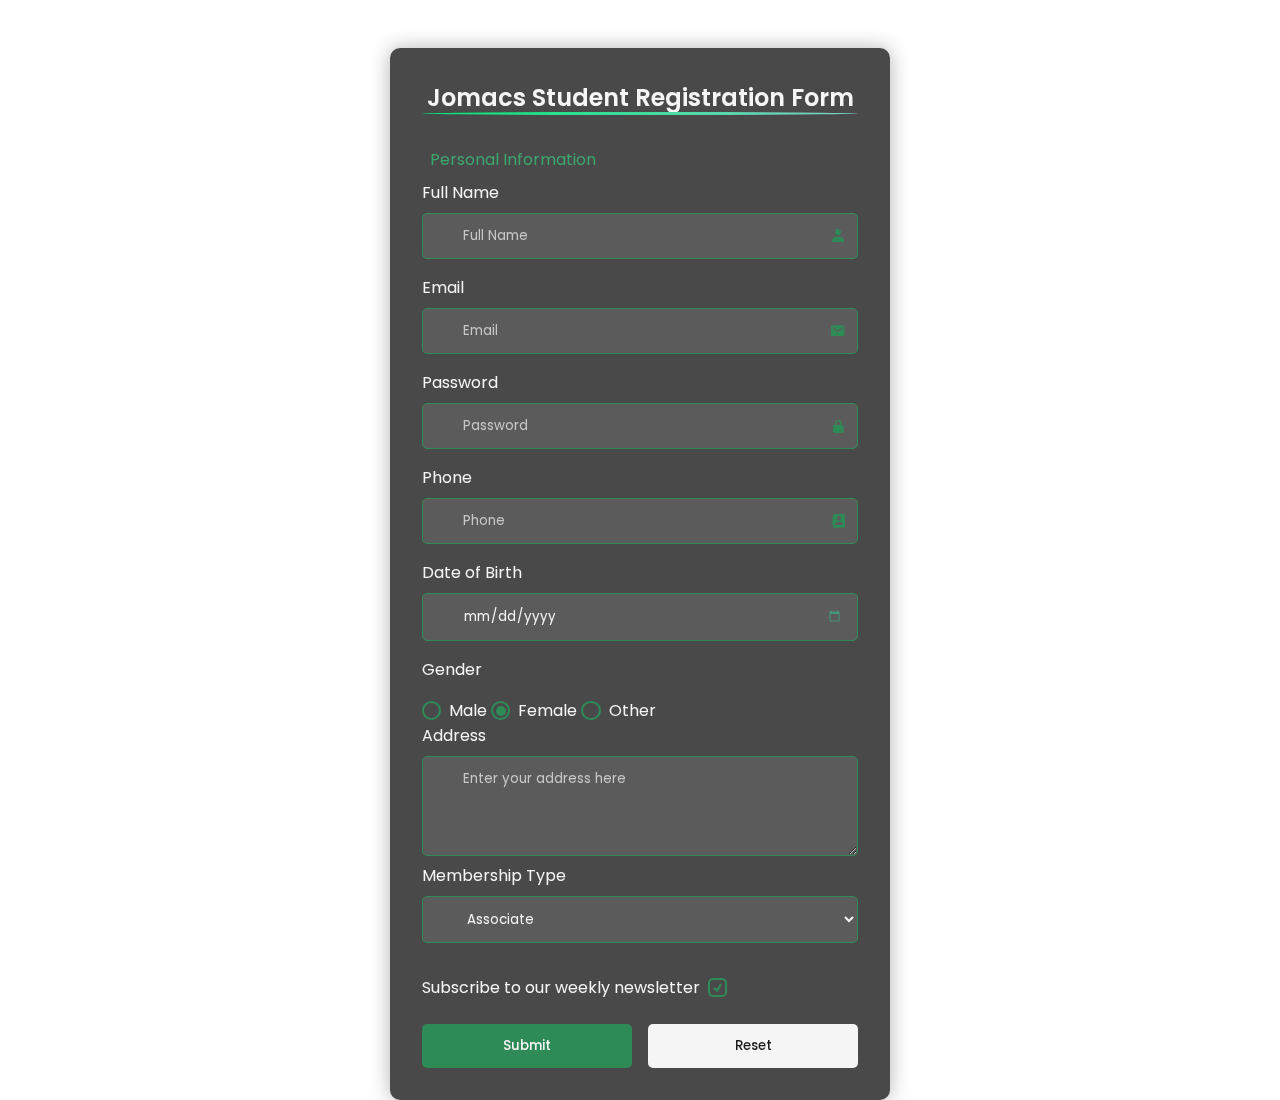
==== registration-form-validator/index.html @ 21a09400 "Merge branch 'main' of https://github.com/KayKloud24/KayKloud24.github.io" ====
<!DOCTYPE html>
<html lang="en">

<head>
  <meta charset="UTF-8">
  <meta name="viewport" content="width=device-width, initial-scale=1.0">
  <meta name="description"
    content="This is an HTML form for Jomacs IT and Solutions to handle member registration system.">
  <meta name="author" content="Jones Osei">
  <title>Jomacs Registration Form</title>
  <link rel="stylesheet" href="css/style.css">
  <link rel="apple-touch-icon" sizes="180x180" href="favicon_io/apple-touch-icon.png">
  <link rel="icon" type="image/png" sizes="32x32" href="favicon_io/favicon-32x32.png">
  <link rel="icon" type="image/png" sizes="16x16" href="favicon_io/favicon-16x16.png">
  <link rel="manifest" href="favicon_io/site.webmanifest">
  <link href="https://unpkg.com/boxicons@2.1.4/css/boxicons.min.css" rel="stylesheet">
</head>

<body>

  <!-- Navigation Bar -->
  <main class="container">
    <section class="formContent">
      <form class="form" action="https://httpbin.org/post" method="post">
        <h1 class="formTitle">Jomacs Student Registration Form</h1>
        
          <legend>Personal Information</legend>
          <p class="formField">
            <label for="fname">Full Name</label>
            <span class="inputWrapper">
              <input type="text" id="fname" name="fname" placeholder="Full Name" autocomplete="name" required>
              <i class="bx bxs-user"></i>
            </span>
          </p>
           
          <!--  Email  -->
          <p class="formField">
            <label for="email">Email</label>
            <span class="inputWrapper">
              <input type="email" id="email" name="email" placeholder="Email" autocomplete="email" required>
              <i class="bx bxs-envelope"></i>
            </span>
          </p>

          <!--  Password  -->
          <p class="formField">
            <label for="password">Password</label>
            <span class="inputWrapper">
              <input type="password" id="password" name="password" placeholder="Password" required>
              <i class="bx bxs-lock-alt"></i>
            </span>
          </p>
          
          <!-- Phone Number -->
          <p class="formField">
            <label for="phone">Phone</label>
            <span class="inputWrapper">
              <input type="tel" id="phone" name="phone" placeholder="Phone" autocomplete="tel" required>
              <i class="bx bxs-contact"></i>
            </span>
          </p>

          <!-- Date of Birth -->
          <p class="formField">
            <label for="DOB">Date of Birth</label>
            <span class="dateWrapper">
              <input type="date" id="DOB" name="DOB" required>
            </span>
          </p>

          <!-- For radio buttons -->
          <p class="formField">
            <label class="radioLabel">Gender</label>
          <div class="radioGroup">
            <label for="male">
              <input type="radio" id="male" name="gender" value="male">
              Male
            </label>
            <label for="female">
              <input checked type="radio" id="female" name="gender" value="female">
              Female
            </label>
            <label for="other">
              <input type="radio" id="other" name="gender" value="other">
              Other
            </label>
          </div>
          </p>
          <!-- for textarea -->
          <p class="textareaField">
            <label for="address">Address</label>
          <textarea id="address" name="address" placeholder="Enter your address here" required></textarea>
          </p>
        </fieldset>

        <!-- For dropdown -->
        <label class="dropdownLabel" for="membership">Membership Type</label>
        <select class="dropdown" id="membership" name="membership">
          <option class="membership" value="regular">Regular</option>
          <option class="membership" selected value="associate">Associate</option>
          <option class="membership" value="visitor">Visitor</option>
        </select>

        <!-- For checkbox -->
        <p class="checkboxField">
          <label for="newsletter">Subscribe to our weekly newsletter</label>
          <input checked type="checkbox" id="newsletter" name="newsletter">
        </p>

        <div class="buttonGroup">
          <input type="submit" value="Submit">
          <input type="reset" value="Reset">
        </div>
      </form>
    </section>
  </main>
  <script src="validation.js"></script>
</body>
</html>
---- registration-form-validator/css/style.css ----
/* Import Google Fonts */
@import url('https://fonts.googleapis.com/css2?family=Poppins:wght@300;400;500;600;700;800&display=swap');

/* Variables */
:root {
  --primary-bg-color: #2e8b57;
  --secondary-bg-color: #3aa76d;
  --primary-text-color: #f5f5f5;
  --padding: 2rem;
  --padding-mediaquery: 0.5rem;
  --shadow: 0 0 20px rgba(0, 0, 0, 0.3);
}

/* Reset CSS */
* {
  margin: 0;
  padding: 0;
  box-sizing: border-box;
  font-family: 'Poppins', sans-serif;
}


body {
  min-height: 100vh;
  background-image: url('../img/bg.jpg');
  background-repeat: no-repeat;
  background-size: cover;
  background-position: center;
  background-attachment: fixed;
  color: var(--primary-text-color);
}

main.container {
  display: flex;
  justify-content: center;
  align-items: center;
  min-height: 100vh;
  padding: var(--padding);
}

.formContent {
  width: 100%;
  max-width: 500px;
  margin: 1rem auto;
  height: auto;
  max-height: 100vh;
  /* overflow-y: auto; */
}

.form {
  background: rgba(29, 28, 28, 0.8);
  backdrop-filter: blur(10px);
  padding: var(--padding);
  border-radius: 10px;
  box-shadow: var(--shadow);
}

.formTitle {
  font-size: clamp(1.2rem, 4vw, 1.5rem);
  font-weight: 600;
  text-align: center;
  margin-bottom: 1.5rem;
  color: var(--primary-text-color);
  position: relative;
  width: 100%;
}


.formTitle::after {
  content: '';
  background: linear-gradient(160deg, #00e975 0%, #80D0C7 100%);
  height: 3px;
  width: 100%;
  border-radius: 100%;
  position: absolute;
  bottom: 0;
  left: 0;
  transition: 100ms ease-in-out;
}

.formTitle:hover::after {
  width: 0;
}

fieldset {
  border: 1px solid var(--primary-bg-color);
  border-radius: 5px;
  padding: 1rem;
  margin-bottom: 1.5rem;
}

legend {
  color: var(--secondary-bg-color);
  padding: var(--padding-mediaquery);
}

.formField {
  margin-bottom: 1rem;
}

.formField label {
  display: block;
  margin-bottom: .5rem;
  color: var(--primary-text-color);
}

.inputWrapper {
  position: relative;
  display: block;
}

.inputWrapper i {
  position: absolute;
  right: .75rem;
  top: 50%;
  /* right: 20px; */
  transform: translateY(-50%);
  color: var(--primary-bg-color);
  pointer-events: none;
}

/* Input Styles */
input[type="text"],
input[type="email"],
input[type="password"],
input[type="tel"],
input[type="date"],
textarea,
select {
  width: 100%;
  padding: .75rem;
  padding-left: 2.5rem;
  border: 1px solid var(--primary-bg-color);
  border-radius: 5px;
  background: rgba(255, 255, 255, 0.1);
  color: var(--primary-text-color);
}

/* For Firefox */
input[type="date"]::-moz-calendar-picker-indicator {
  filter: invert(54%) sepia(51%) saturate(458%) hue-rotate(108deg) brightness(95%) contrast(87%);
  cursor: pointer;
}

/* Date input calendar icon styling */
input[type="date"]::-webkit-calendar-picker-indicator {
  filter: invert(54%) sepia(51%) saturate(458%) hue-rotate(108deg) brightness(95%) contrast(87%);
  cursor: pointer;
  opacity: 0.8;
  padding-right: 4px;
}

input[type="date"]::-webkit-calendar-picker-indicator:hover {
  opacity: 1;
}

/* Radio Button Group styles */
.radioGroup label {
  display: inline-flex;
  align-items: center;
  cursor: pointer;
}

.radioGroup input[type="radio"] {
  appearance: none;
  -webkit-appearance: none;
  -moz-appearance: none;
  width: 1.2rem;
  height: 1.2rem;
  border: 2px solid var(--primary-bg-color);
  border-radius: 50%;
  margin-right: .5rem;
  display: grid;
  place-content: center;
  cursor: pointer;
}

.radioGroup input[type="radio"]::before {
  content: "";
  width: .65rem;
  height: .65rem;
  border-radius: 50%;
  transform: scale(0);
  transition: 120ms transform ease-in-out;
  background-color: var(--primary-bg-color);
}

.radioGroup input[type="radio"]:checked::before{
  transform: scale(1);
}

.radioGroup input[type="radio"]:focus {
  outline: max(2px, .15em) solid rgba(46, 139, 87, 0.3);
  outline-offset: max(2px, .15em);
}

/* Address textarea */
textarea {
  min-height: 100px;
  resize: vertical;
  margin-top: .5rem;
}

/* Membership Select */
.dropdownLabel {
  display: block;
  margin-bottom: .5rem;
  color: var(--primary-text-color);
}

.dropdown {
  background-color: rgba(255, 255, 255, 0.1);
  cursor: pointer;
  margin-bottom: 1rem;
}

.dropdown .membership {
  background-color: #49524d;
}

/* Newsletter checkbox */
.checkboxField {
  display: flex;
  align-items: center;
  gap: .5rem;
  margin: 1rem 0;
  position: relative;
}

.checkboxField label {
  margin: 0;
  cursor: pointer;
}

.checkboxField input[type="checkbox"] {
  appearance: none;
  -webkit-appearance: none;
  -moz-appearance: none;
  width: 1.2rem;
  height: 1.2rem;
  border: 2px solid var(--primary-bg-color);
  border-radius: 5px;
  display: grid;
  place-content: center;
  cursor: pointer;
  margin: 0;
  position: relative;
}

.checkboxField input[type="checkbox"]::before {
  content: "";
  width: .65em;
  height: .65em;
  transform: scale(0);
  transition: 120ms transform ease-in-out;
  box-shadow: inset 1rem 1rem var(--primary-bg-color);
  transform-origin: center;
  clip-path: polygon(14% 44%, 0 65%, 50% 100%, 100% 16%, 80% 0%, 43% 62%);
} 

.checkboxField input[type="checkbox"]:checked::before {
  transform: scale(1);
}

.checkboxField input[type="checkbox"]:hover {
  border-color: --secondary-bg-color;
}

.checkboxField input[type="checkbox"]:focus {
    outline: max(2px, .15em) solid rgba(46, 139, 87, 0.3);
    outline-offset: 2px;
}

/* Placeholder color */
::placeholder {
  color: rgba(245, 245, 245, 0.7);
}

/* Focus states */
input:focus,
textarea:focus,
select:focus {
  outline: none;
  border-color: --secondary-bg-color;
  box-shadow: 0 0 5px rgba(46, 139, 87, 0.5);
}

/* Button group */
.buttonGroup {
  display: flex;
  gap: 1rem;
  margin-top: 1.5rem;
}

input[type="submit"],
input[type="reset"] {
  flex: 1;
  padding: .75rem;
  border: none;
  border-radius: 5px;
  cursor: pointer;
  font-weight: 500;
  transition: all .3s ease;
}

input[type="submit"] {
  background: var(--primary-bg-color);
  color: var(--primary-text-color);
}

input[type="reset"] {
  background: var(--primary-text-color);
  color: #1d1c1c;
}

input[type="submit"]:hover,
input[type="reset"]:hover {
  opacity: .9;
  transform: translateY(-2px);
}

/* Responsive  Design */
@media (max-width: 768px) {
  :root {
    --padding: 1rem;
  }

  main.container {
    /* flex-direction: column; */
    padding: var(--padding-mediaquery);
  }

  .form {
    padding: 1rem;
  }

  fieldset {
    padding: .75rem;
  }

  input[type="text"],
  input[type="email"],
  input[type="password"],
  input[type="tel"],
  input[type="date"],
  textarea,
  select {
    padding: var(--padding-mediaquery);
    padding-right: 2rem;
    font-size: 16px;
  }

  .radioGroup {
    display: flex;
    flex-direction: row;
    flex-wrap: wrap;
    gap: 1rem;
  }

  input[type="date"] {
    min-height: 100%;
    width: 100%;
  }
}

@media (max-width: 480px) {
  .form {
    padding: .75rem;
  }

  fieldset {
    padding: var(--padding-mediaquery);
  }

  .formTitle {
    font-size: 1.2rem;
    margin-bottom: 1rem;
  }

  .formField {
    margin-bottom: .75rem;
  }

  .buttonGroup {
    flex-direction: column;
    gap: .5rem;
  }
}

/* iPhone specific fixes */
@supports (-webkit-touch-callout: none) {
  input[type="date"] {
    min-height: 2.5rem;
    appearance: none;
    -webkit-appearance: none;
    display: block;
    position: relative;
    padding: 0.75rem;
    width: 100%;
    box-sizing: border-box;
    background: rgba(255, 255, 255, 0.1);
    /* Custom wrapper for date input */
    .dateWrapper {
      position:relative;
      width: 100%;
      display: block; 
    }
  
    /* position the calendar icon */
    .dateWrapper::after {
      content: '';
      position: absolute;
      right: 0.75rem;
      top: 50%;
      transform: translateY(-50%);
      width: 20px;
      height: 20px;
      background: var(--primary-bg-color);
      mask-image: url("data:image/svg+xml,%3Csvg xmlns='http://www.w3.org/2000/svg' viewBox='0 0 24 24'%3E%3Cpath d='M19 4h-1V2h-2v2H8V2H6v2H5c-1.1 0-2 .9-2 2v14c0 1.1.9 2 2 2h14c1.1 0 2-.9 2-2V6c0-1.1-.9-2-2-2zm0 16H5V9h14v11z'/%3E%3C/svg%3E");
      -webkit-mask-image:  url("data:image/svg+xml,%3Csvg xmlns='http://www.w3.org/2000/svg' viewBox='0 0 24 24'%3E%3Cpath d='M19 4h-1V2h-2v2H8V2H6v2H5c-1.1 0-2 .9-2 2v14c0 1.1.9 2 2 2h14c1.1 0 2-.9 2-2V6c0-1.1-.9-2-2-2zm0 16H5V9h14v11z'/%3E%3C/svg%3E");
      mask-size: contain;
      -webkit-mask-size: contain;
      mask-repeat: no-repeat;
      -webkit-mask-repeat: no-repeat;
      pointer-events: none;
    }
  
    input[type="date"]::-webkit-calendar-picker-indicator {
      opacity: 0;
      width: 100%;
      height: 100%;
      position: absolute;
      top: 0;
      left: 0;
      right: 0;
      bottom: 0;
      cursor: pointer;
    }
  }

  input[type="text"],
  input[type="email"],
  input[type="password"],
  input[type="tel"],
  input[type="date"],
  textarea,
  select {
    font-size: 16px !important;
  }
}
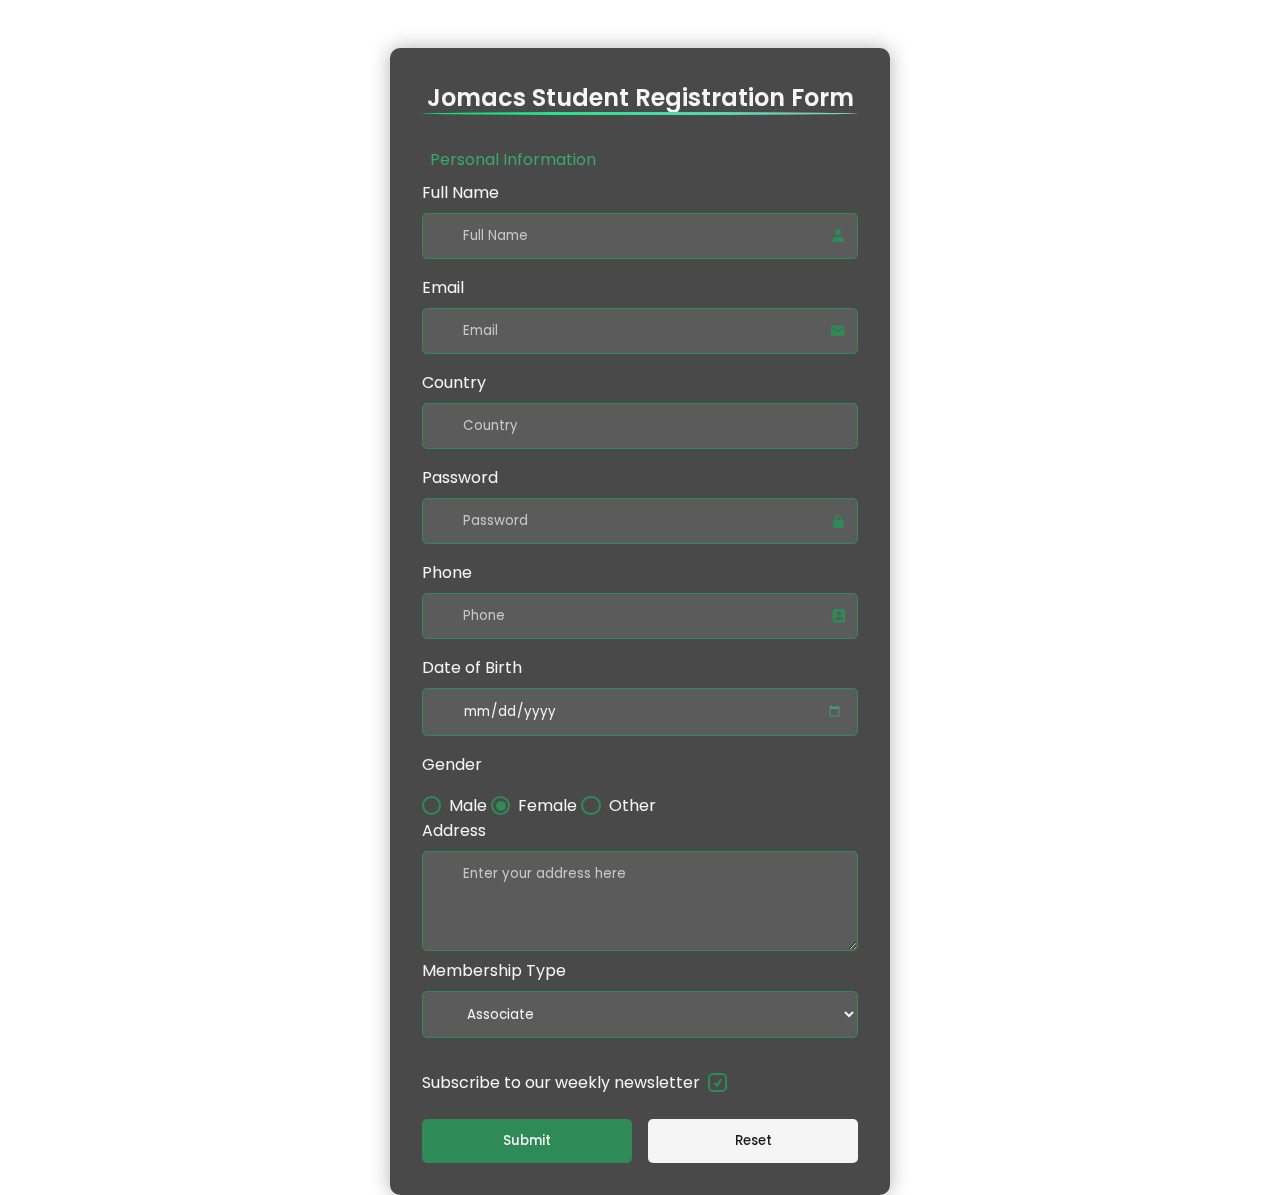
==== commit 73281e4d: "Add country field to registration form" ====
--- a/registration-form-validator/index.html
+++ b/registration-form-validator/index.html
@@ -25,6 +25,7 @@
         <h1 class="formTitle">Jomacs Student Registration Form</h1>
         
           <legend>Personal Information</legend>
+          
           <p class="formField">
             <label for="fname">Full Name</label>
             <span class="inputWrapper">
@@ -40,6 +41,15 @@
               <input type="email" id="email" name="email" placeholder="Email" autocomplete="email" required>
               <i class="bx bxs-envelope"></i>
             </span>
+          </p>
+
+          <!-- Country -->
+          <p class="formField">
+           <label for="country">Country</label>
+           <span class="inputWrapper">
+             <input type="text" id="country" name="country" placeholder="Country" required>
+             <i class="bx bxs-globe"></i>
+           </span>
           </p>
 
           <!--  Password  -->
@@ -86,6 +96,7 @@
             </label>
           </div>
           </p>
+
           <!-- for textarea -->
           <p class="textareaField">
             <label for="address">Address</label>
--- a/registration-form-validator/css/style.css
+++ b/registration-form-validator/css/style.css
@@ -443,8 +443,23 @@
   input[type="password"],
   input[type="tel"],
   input[type="date"],
+  input[type="number"],
+  input[type="address"],
   textarea,
   select {
     font-size: 16px !important;
   }
+
+  .error-message {
+    color: red;
+    font-size: 0.9em;
+    margin-top: 5px;
+  }
+
+  .success-message {
+    color: green;
+    font-size: 0.9em;
+    margin-top: 5px;
+  }
+
 } 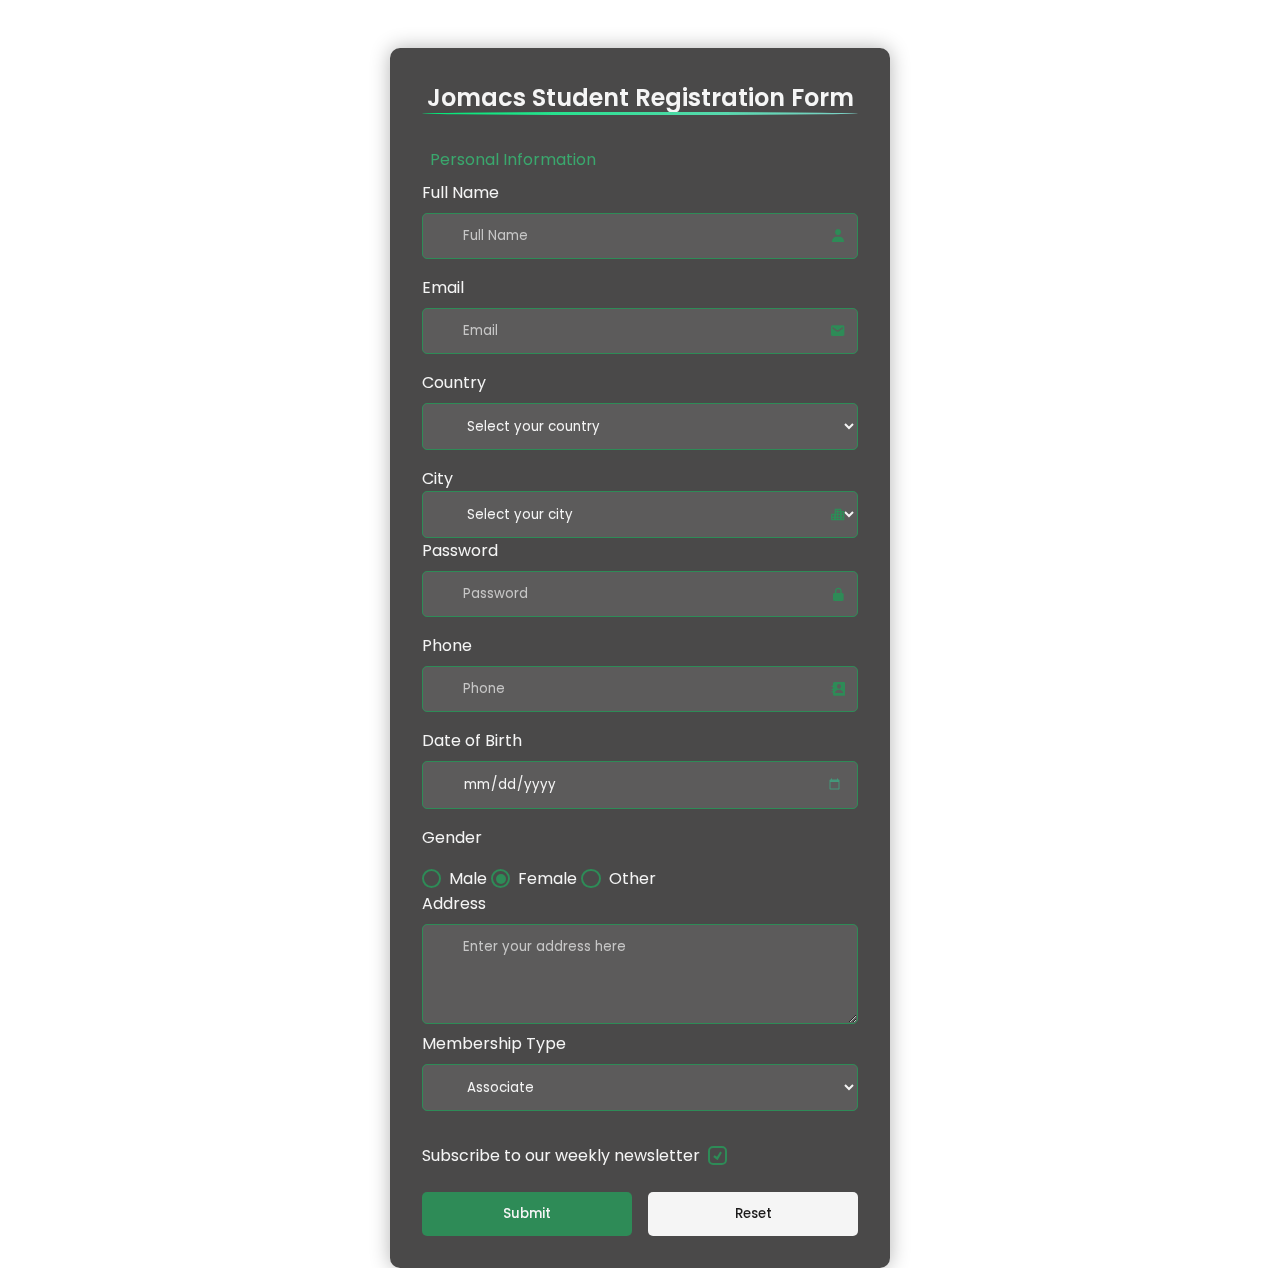
==== commit bd011853: "Replace country input field with a dropdown and add city selection based on country" ====
--- a/registration-form-validator/index.html
+++ b/registration-form-validator/index.html
@@ -45,13 +45,153 @@
 
           <!-- Country -->
           <p class="formField">
-           <label for="country">Country</label>
-           <span class="inputWrapper">
-             <input type="text" id="country" name="country" placeholder="Country" required>
-             <i class="bx bxs-globe"></i>
-           </span>
-          </p>
-
+            <label for="country">Country</label>
+            <span class="inputWrapper">
+            <select id="country" name="country" required>
+              <option value="" disabled selected>Select your country</option>
+              <option value="Algeria">Algeria</option>
+              <option value="Angola">Angola</option>
+              <option value="Benin">Benin</option>
+              <option value="Botswana">Botswana</option>
+              <option value="Burkina Faso">Burkina Faso</option>
+              <option value="Burundi">Burundi</option>
+              <option value="Cabo Verde">Cabo Verde</option>
+              <option value="Cameroon">Cameroon</option>
+              <option value="Central African Republic">Central African Republic</option>
+              <option value="Chad">Chad</option>
+              <option value="Comoros">Comoros</option>
+              <option value="Congo, Democratic Republic of the">Congo, Democratic Republic of the</option>
+              <option value="Congo, Republic of the">Congo, Republic of the</option>
+              <option value="Djibouti">Djibouti</option>
+              <option value="Egypt">Egypt</option>
+              <option value="Equatorial Guinea">Equatorial Guinea</option>
+              <option value="Eritrea">Eritrea</option>
+              <option value="Eswatini">Eswatini</option>
+              <option value="Ethiopia">Ethiopia</option>
+              <option value="Gabon">Gabon</option>
+              <option value="Gambia">Gambia</option>
+              <option value="Ghana">Ghana</option>
+              <option value="Guinea">Guinea</option>
+              <option value="Guinea-Bissau">Guinea-Bissau</option>
+              <option value="Ivory Coast">Ivory Coast</option>
+              <option value="Kenya">Kenya</option>
+              <option value="Lesotho">Lesotho</option>
+              <option value="Liberia">Liberia</option>
+              <option value="Libya">Libya</option>
+              <option value="Madagascar">Madagascar</option>
+              <option value="Malawi">Malawi</option>
+              <option value="Mali">Mali</option>
+              <option value="Mauritania">Mauritania</option>
+              <option value="Mauritius">Mauritius</option>
+              <option value="Morocco">Morocco</option>
+              <option value="Mozambique">Mozambique</option>
+              <option value="Namibia">Namibia</option>
+              <option value="Niger">Niger</option>
+              <option value="Nigeria">Nigeria</option>
+              <option value="Rwanda">Rwanda</option>
+              <option value="Sao Tome and Principe">Sao Tome and Principe</option>
+              <option value="Senegal">Senegal</option>
+              <option value="Seychelles">Seychelles</option>
+              <option value="Sierra Leone">Sierra Leone</option>
+              <option value="Somalia">Somalia</option>
+              <option value="South Africa">South Africa</option>
+              <option value="South Sudan">South Sudan</option>
+              <option value="Sudan">Sudan</option>
+              <option value="Tanzania">Tanzania</option>
+              <option value="Togo">Togo</option>
+              <option value="Tunisia">Tunisia</option>
+              <option value="Uganda">Uganda</option>
+              <option value="Zambia">Zambia</option>
+              <option value="Zimbabwe">Zimbabwe</option>
+            </select>
+            <i class="bx bxs-globe"></i>
+            </span>
+          </p>
+    
+          <!-- City -->
+            <p class="formField"></p>
+            <label for="city">City</label>
+            <span class="inputWrapper">
+              <select id="city" name="city" required>
+              <option value="" disabled selected>Select your city</option>
+              </select>
+              <i class="bx bxs-city"></i>
+            </span>
+            </p>
+            <script>
+            const countryCityMap = {
+              "Algeria": ["Algiers", "Oran", "Constantine"],
+              "Angola": ["Luanda", "N'dalatando", "Huambo"],
+              "Benin": ["Porto-Novo", "Cotonou", "Parakou"],
+              "Botswana": ["Gaborone", "Francistown", "Molepolole"],
+              "Burkina Faso": ["Ouagadougou", "Bobo-Dioulasso", "Koudougou"],
+              "Burundi": ["Gitega", "Bujumbura", "Ngozi"],
+              "Cabo Verde": ["Praia", "Mindelo", "Santa Maria"],
+              "Cameroon": ["Yaoundé", "Douala", "Garoua"],
+              "Central African Republic": ["Bangui", "Bimbo", "Berbérati"],
+              "Chad": ["N'Djamena", "Moundou", "Sarh"],
+              "Comoros": ["Moroni", "Mutsamudu", "Fomboni"],
+              "Congo, Democratic Republic of the": ["Kinshasa", "Lubumbashi", "Mbuji-Mayi"],
+              "Congo, Republic of the": ["Brazzaville", "Pointe-Noire", "Dolisie"],
+              "Djibouti": ["Djibouti", "Ali Sabieh", "Tadjourah"],
+              "Egypt": ["Cairo", "Alexandria", "Giza"],
+              "Equatorial Guinea": ["Malabo", "Bata", "Ebebiyin"],
+              "Eritrea": ["Asmara", "Keren", "Massawa"],
+              "Eswatini": ["Mbabane", "Manzini", "Big Bend"],
+              "Ethiopia": ["Addis Ababa", "Dire Dawa", "Mekelle"],
+              "Gabon": ["Libreville", "Port-Gentil", "Franceville"],
+              "Gambia": ["Banjul", "Serekunda", "Brikama"],
+              "Ghana": ["Accra", "Kumasi", "Tamale"],
+              "Guinea": ["Conakry", "Nzérékoré", "Kankan"],
+              "Guinea-Bissau": ["Bissau", "Bafatá", "Gabú"],
+              "Ivory Coast": ["Abidjan", "Yamoussoukro", "Bouaké"],
+              "Kenya": ["Nairobi", "Mombasa", "Kisumu"],
+              "Lesotho": ["Maseru", "Teyateyaneng", "Mafeteng"],
+              "Liberia": ["Monrovia", "Gbarnga", "Kakata"],
+              "Libya": ["Tripoli", "Benghazi", "Misrata"],
+              "Madagascar": ["Antananarivo", "Toamasina", "Antsirabe"],
+              "Malawi": ["Lilongwe", "Blantyre", "Mzuzu"],
+              "Mali": ["Bamako", "Sikasso", "Mopti"],
+              "Mauritania": ["Nouakchott", "Nouadhibou", "Rosso"],
+              "Mauritius": ["Port Louis", "Beau Bassin-Rose Hill", "Vacoas-Phoenix"],
+              "Morocco": ["Rabat", "Casablanca", "Marrakesh"],
+              "Mozambique": ["Maputo", "Matola", "Beira"],
+              "Namibia": ["Windhoek", "Rundu", "Walvis Bay"],
+              "Niger": ["Niamey", "Zinder", "Maradi"],
+              "Nigeria": ["Lagos", "Abuja", "Kano"],
+              "Rwanda": ["Kigali", "Butare", "Gitarama"],
+              "Sao Tome and Principe": ["São Tomé", "Santo António", "Neves"],
+              "Senegal": ["Dakar", "Touba", "Thiès"],
+              "Seychelles": ["Victoria", "Anse Boileau", "Bel Ombre"],
+              "Sierra Leone": ["Freetown", "Bo", "Kenema"],
+              "Somalia": ["Mogadishu", "Hargeisa", "Bosaso"],
+              "South Africa": ["Pretoria", "Cape Town", "Johannesburg"],
+              "South Sudan": ["Juba", "Malakal", "Wau"],
+              "Sudan": ["Khartoum", "Omdurman", "Port Sudan"],
+              "Tanzania": ["Dodoma", "Dar es Salaam", "Mwanza"],
+              "Togo": ["Lomé", "Sokodé", "Kara"],
+              "Tunisia": ["Tunis", "Sfax", "Sousse"],
+              "Uganda": ["Kampala", "Gulu", "Lira"],
+              "Zambia": ["Lusaka", "Kitwe", "Ndola"],
+              "Zimbabwe": ["Harare", "Bulawayo", "Chitungwiza"]
+            };
+
+            document.getElementById('country').addEventListener('change', function() {
+              const country = this.value;
+              const citySelect = document.getElementById('city');
+              citySelect.innerHTML = '<option value="" disabled selected>Select your city</option>';
+
+              if (countryCityMap[country]) {
+              countryCityMap[country].forEach(city => {
+                const option = document.createElement('option');
+                option.value = city;
+                option.textContent = city;
+                citySelect.appendChild(option);
+              });
+              }
+            });
+            </script>
+         
           <!--  Password  -->
           <p class="formField">
             <label for="password">Password</label>
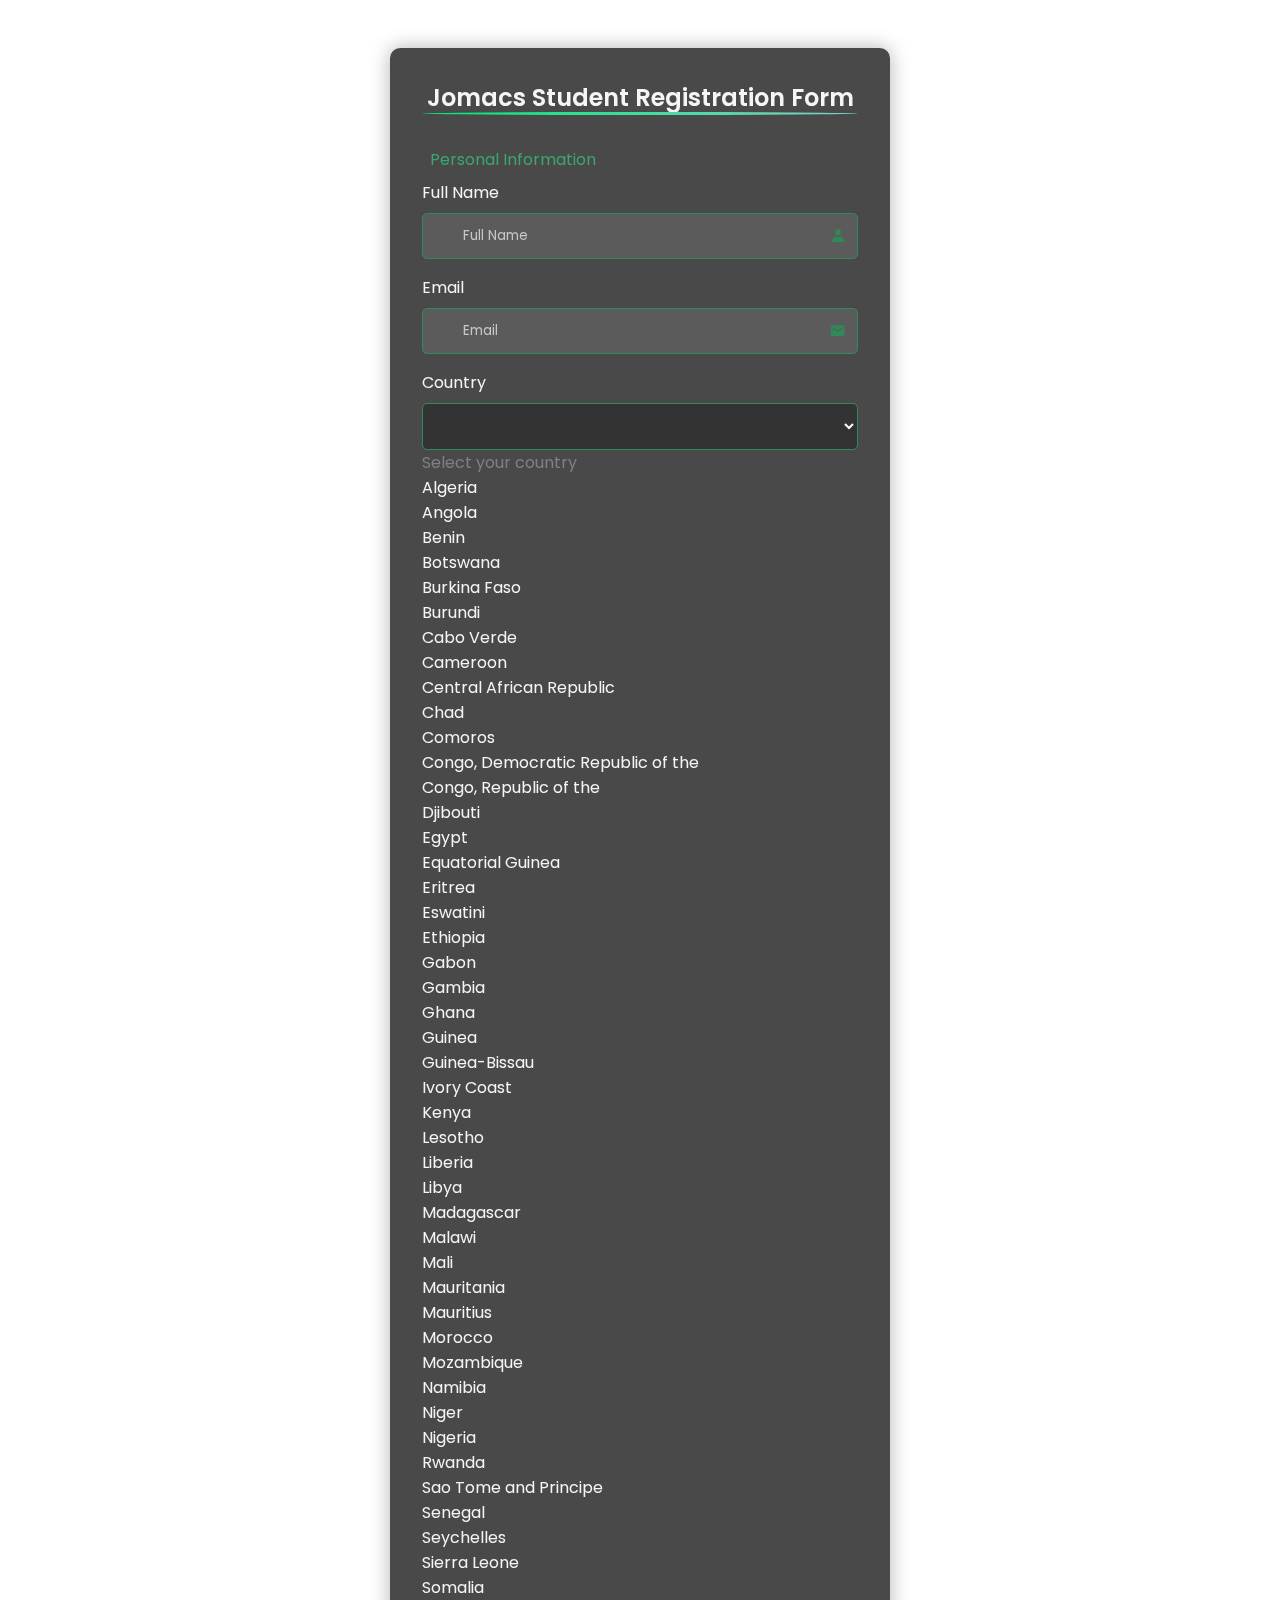
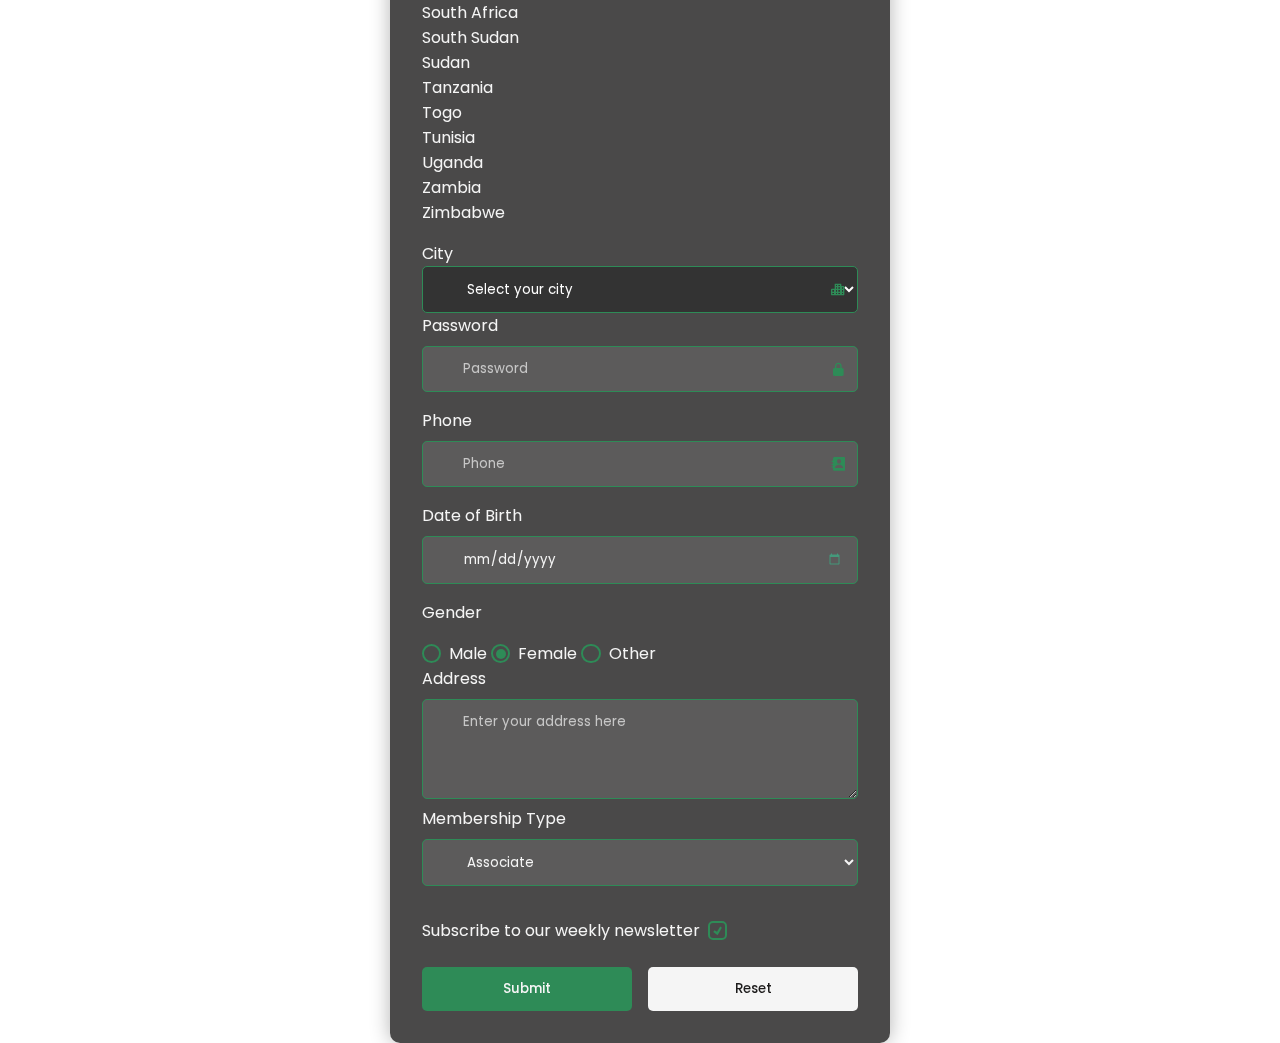
==== commit 4bfc309a: "Enhance registration form styles by updating dropdown background and text colors" ====
--- a/registration-form-validator/index.html
+++ b/registration-form-validator/index.html
@@ -47,7 +47,7 @@
           <p class="formField">
             <label for="country">Country</label>
             <span class="inputWrapper">
-            <select id="country" name="country" required>
+            <select id="country" name="country" required style="background-color: #333; color: #fff;"></select>
               <option value="" disabled selected>Select your country</option>
               <option value="Algeria">Algeria</option>
               <option value="Angola">Angola</option>
@@ -112,8 +112,8 @@
             <p class="formField"></p>
             <label for="city">City</label>
             <span class="inputWrapper">
-              <select id="city" name="city" required>
-              <option value="" disabled selected>Select your city</option>
+              <select id="city" name="city" required style="background-color: #333; color: #fff;">
+                <option value="" disabled selected>Select your city</option>
               </select>
               <i class="bx bxs-city"></i>
             </span>
@@ -182,12 +182,12 @@
               citySelect.innerHTML = '<option value="" disabled selected>Select your city</option>';
 
               if (countryCityMap[country]) {
-              countryCityMap[country].forEach(city => {
-                const option = document.createElement('option');
-                option.value = city;
-                option.textContent = city;
-                citySelect.appendChild(option);
-              });
+                countryCityMap[country].forEach(city => {
+                  const option = document.createElement('option');
+                  option.value = city;
+                  option.textContent = city;
+                  citySelect.appendChild(option);
+                });
               }
             });
             </script>
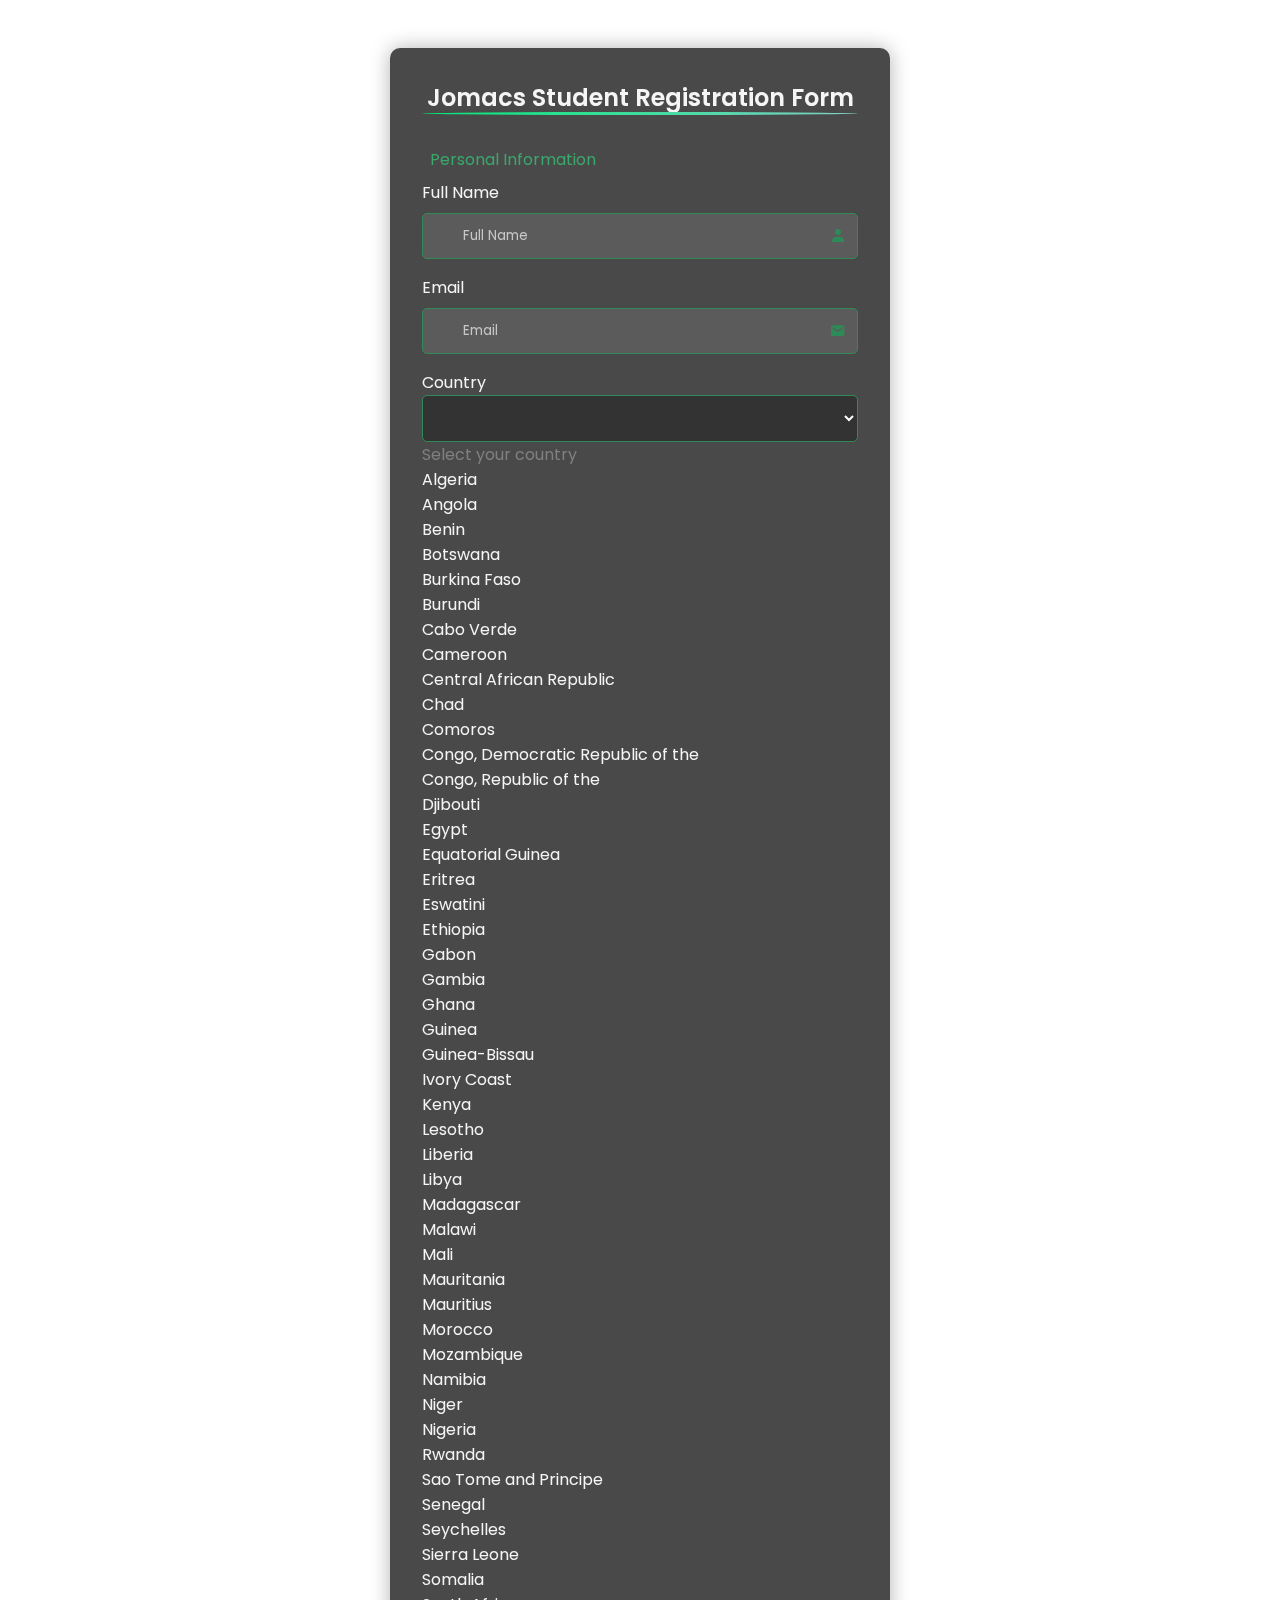
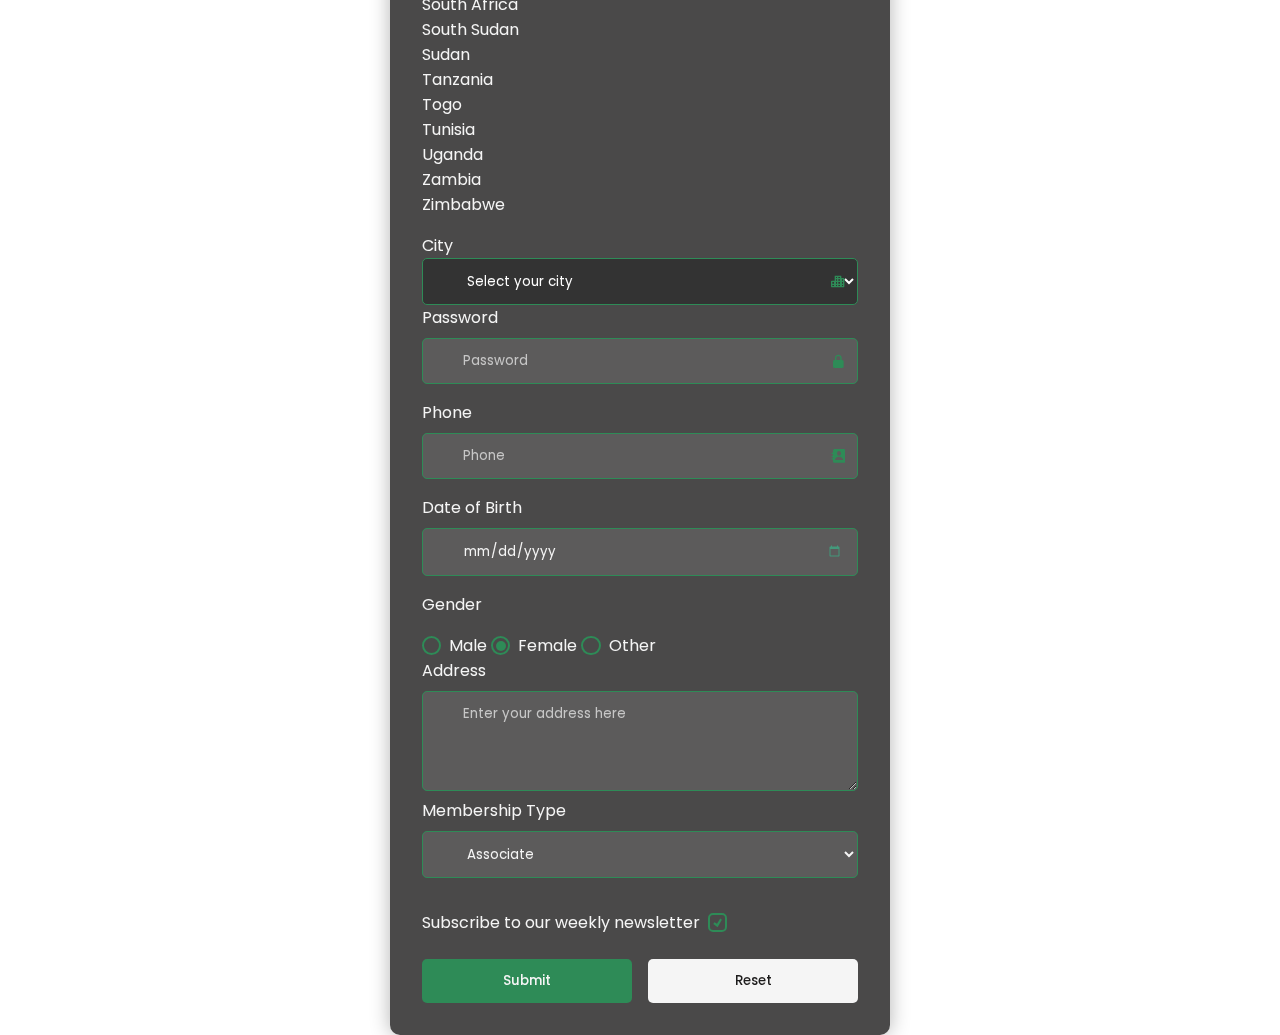
==== commit c13bffc4: "Fix empty paragraph tag in country field of registration form" ====
--- a/registration-form-validator/index.html
+++ b/registration-form-validator/index.html
@@ -44,7 +44,7 @@
           </p>
 
           <!-- Country -->
-          <p class="formField">
+            <p class="formField"></p>
             <label for="country">Country</label>
             <span class="inputWrapper">
             <select id="country" name="country" required style="background-color: #333; color: #fff;"></select>
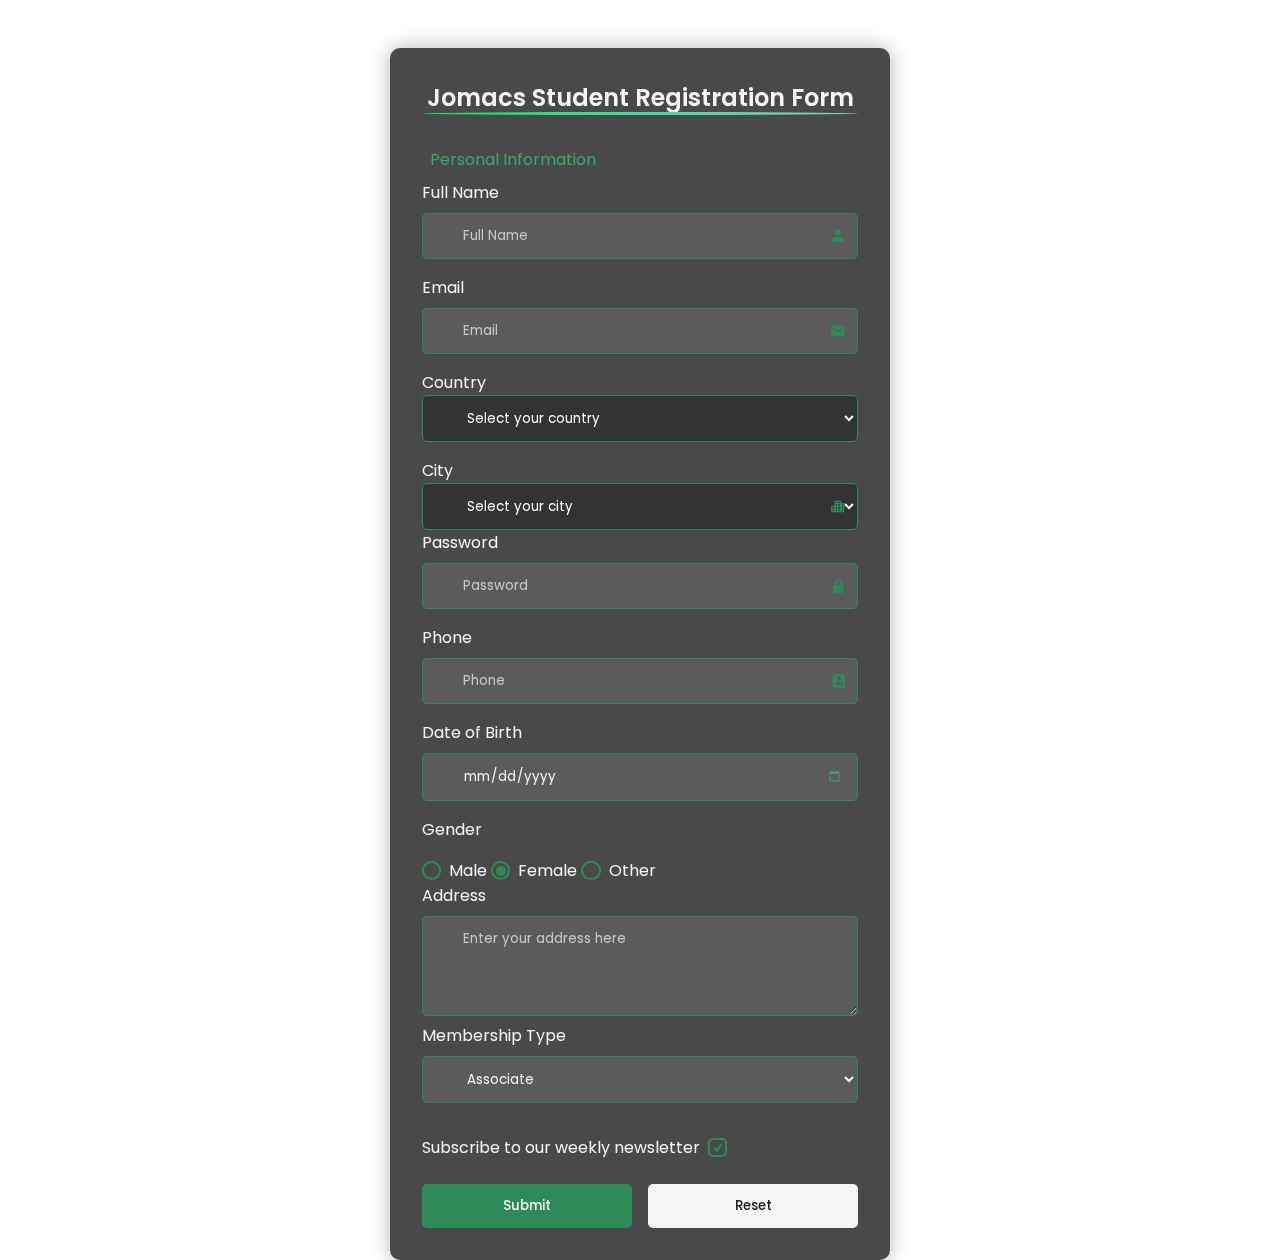
==== commit 08128295: "Fix formatting of country selection in registration form" ====
--- a/registration-form-validator/index.html
+++ b/registration-form-validator/index.html
@@ -44,11 +44,11 @@
           </p>
 
           <!-- Country -->
-            <p class="formField"></p>
-            <label for="country">Country</label>
-            <span class="inputWrapper">
-            <select id="country" name="country" required style="background-color: #333; color: #fff;"></select>
-              <option value="" disabled selected>Select your country</option>
+              <p class="formField"></p>
+              <label for="country">Country</label>
+              <span class="inputWrapper">
+                <select id="country" name="country" required style="background-color: #333; color: #fff;">
+                <option value="" disabled selected>Select your country</option>
               <option value="Algeria">Algeria</option>
               <option value="Angola">Angola</option>
               <option value="Benin">Benin</option>
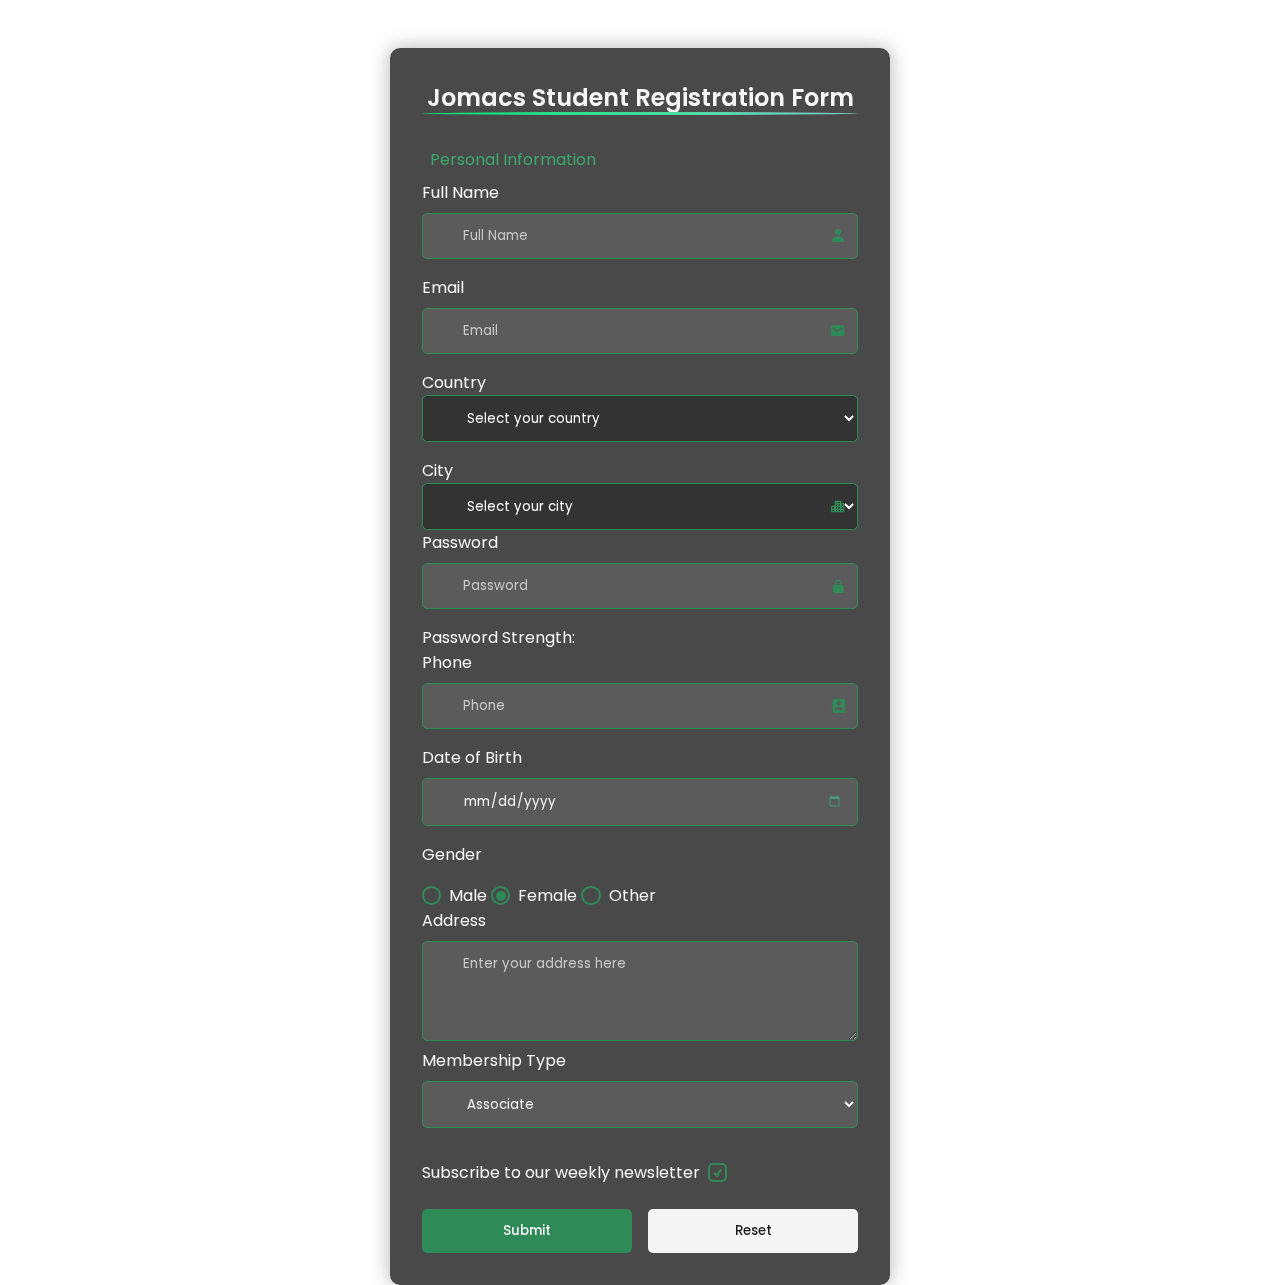
==== commit 630f53f8: "Add password strength indicator to registration form" ====
--- a/registration-form-validator/index.html
+++ b/registration-form-validator/index.html
@@ -201,6 +201,11 @@
             </span>
           </p>
           
+          <div class="password-strength">
+            <span id="strength-text">Password Strength: </span>
+            <span id="strength-bar"></span>
+          </div>
+
           <!-- Phone Number -->
           <p class="formField">
             <label for="phone">Phone</label>
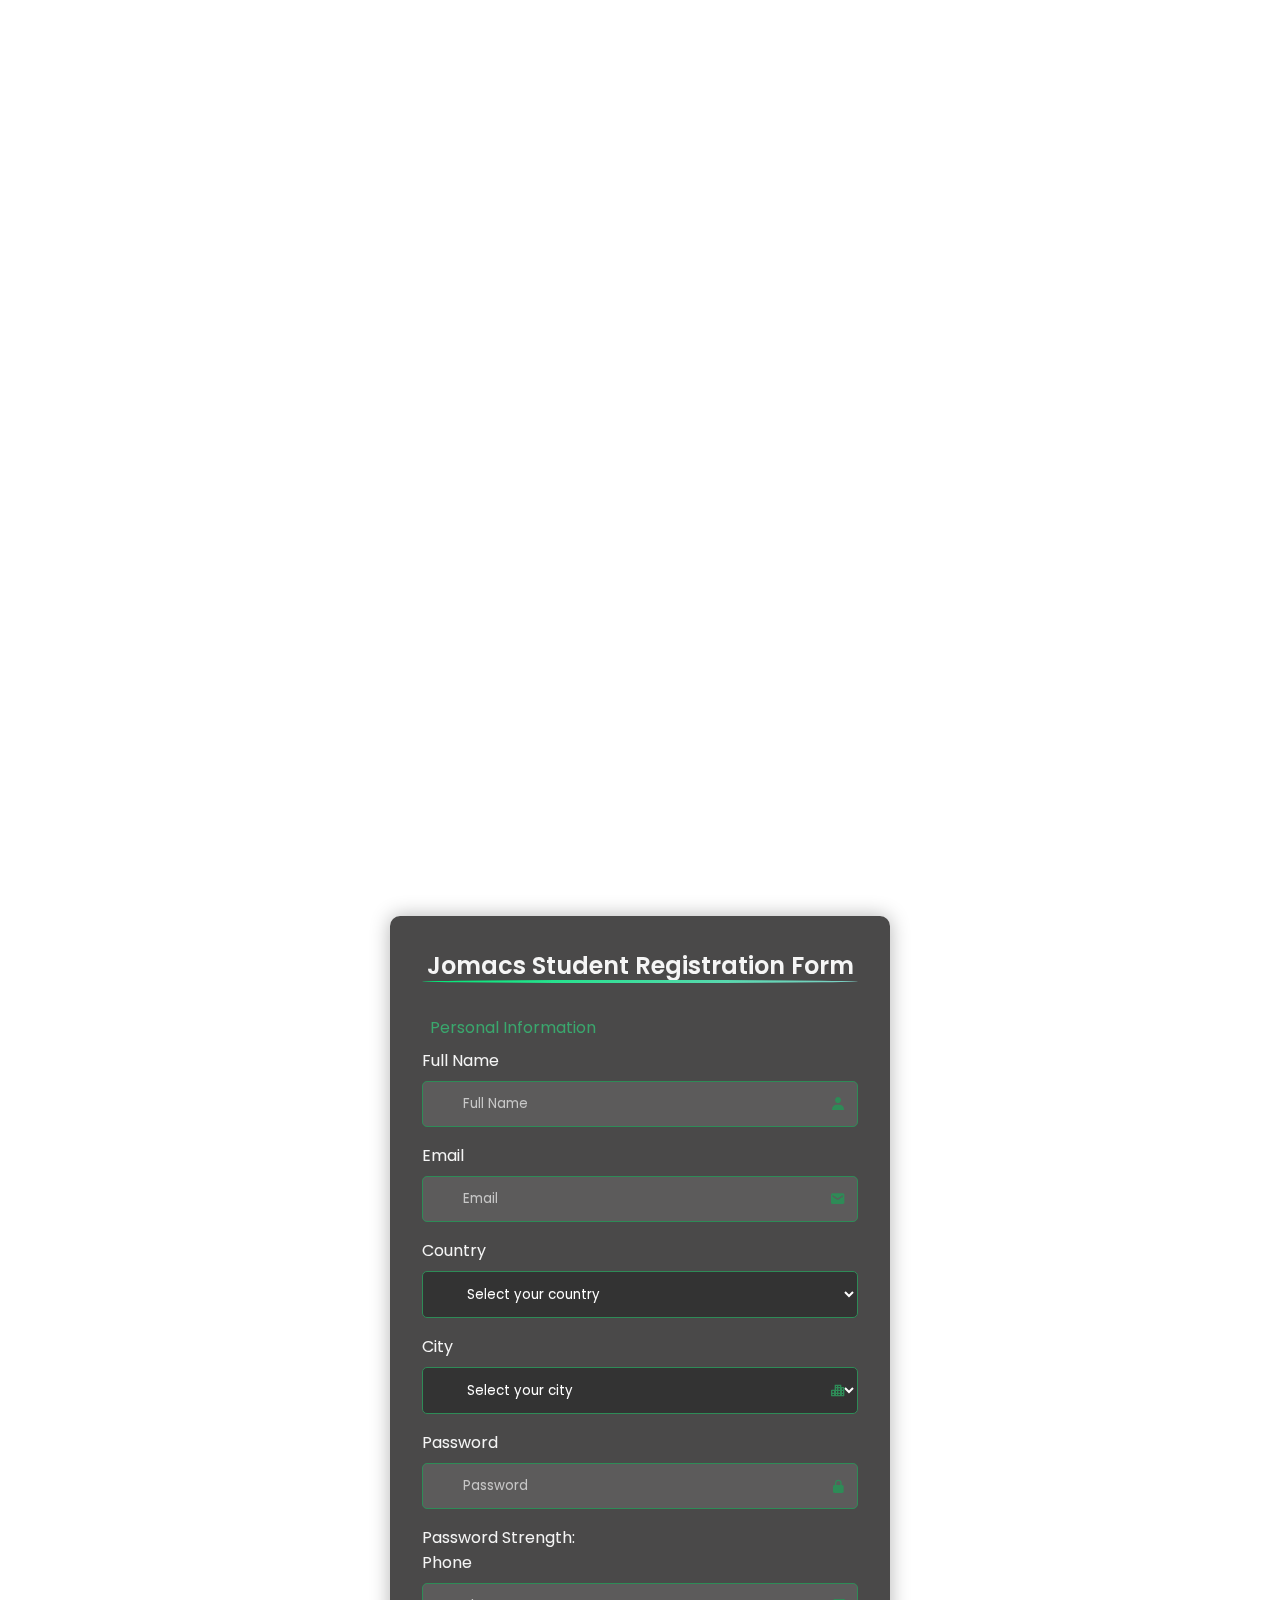
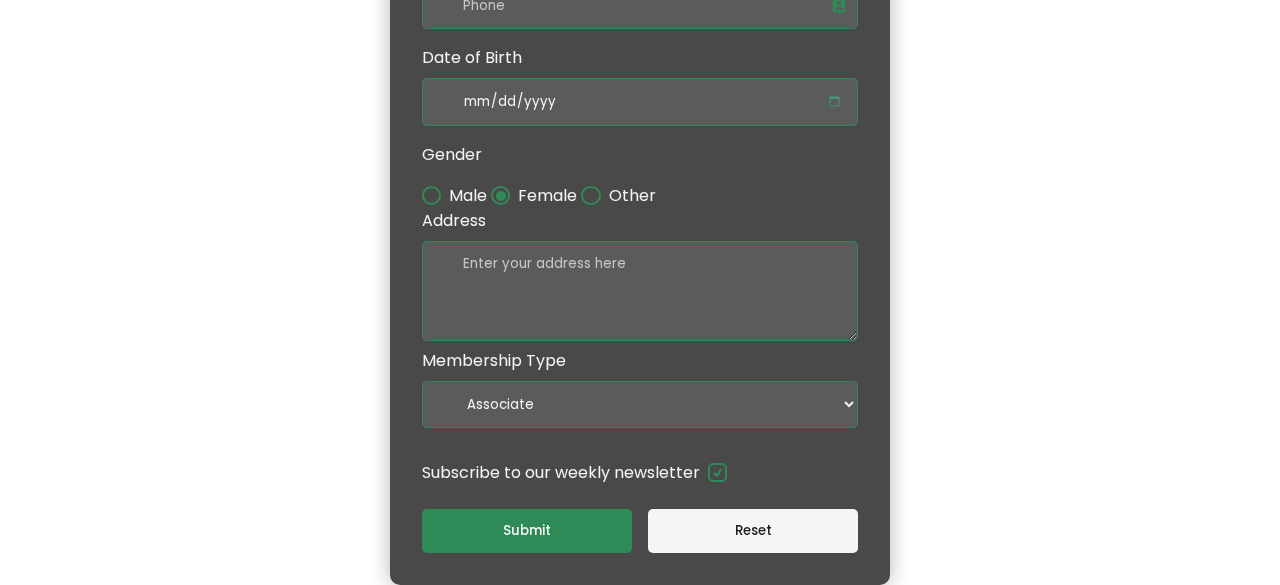
==== commit 99964616: "Update registration form styles for improved user experience" ====
--- a/registration-form-validator/index.html
+++ b/registration-form-validator/index.html
@@ -4,9 +4,8 @@
 <head>
   <meta charset="UTF-8">
   <meta name="viewport" content="width=device-width, initial-scale=1.0">
-  <meta name="description"
-    content="This is an HTML form for Jomacs IT and Solutions to handle member registration system.">
-  <meta name="author" content="Jones Osei">
+  <meta name="description" content="This is an HTML form for Jomacs IT and Solutions to handle member registration system.">
+  <meta name="author" content="George Kay">
   <title>Jomacs Registration Form</title>
   <link rel="stylesheet" href="css/style.css">
   <link rel="apple-touch-icon" sizes="180x180" href="favicon_io/apple-touch-icon.png">
@@ -18,37 +17,41 @@
 
 <body>
 
-  <!-- Navigation Bar -->
-  <main class="container">
+  <!-- Main container -->
+  <main class="container"></main>
+    <!-- Form section -->
     <section class="formContent">
       <form class="form" action="https://httpbin.org/post" method="post">
         <h1 class="formTitle">Jomacs Student Registration Form</h1>
         
-          <legend>Personal Information</legend>
-          
-          <p class="formField">
-            <label for="fname">Full Name</label>
-            <span class="inputWrapper">
-              <input type="text" id="fname" name="fname" placeholder="Full Name" autocomplete="name" required>
-              <i class="bx bxs-user"></i>
-            </span>
-          </p>
-           
-          <!--  Email  -->
-          <p class="formField">
-            <label for="email">Email</label>
-            <span class="inputWrapper">
-              <input type="email" id="email" name="email" placeholder="Email" autocomplete="email" required>
-              <i class="bx bxs-envelope"></i>
-            </span>
-          </p>
-
-          <!-- Country -->
-              <p class="formField"></p>
-              <label for="country">Country</label>
-              <span class="inputWrapper">
-                <select id="country" name="country" required style="background-color: #333; color: #fff;">
-                <option value="" disabled selected>Select your country</option>
+        <!-- Personal Information section -->
+        <legend>Personal Information</legend>
+        
+        <!-- Full Name field -->
+        <p class="formField">
+          <label for="fname">Full Name</label>
+          <span class="inputWrapper">
+            <input type="text" id="fname" name="fname" placeholder="Full Name" autocomplete="name" required>
+            <i class="bx bxs-user"></i>
+          </span>
+        </p>
+        
+        <!-- Email field -->
+        <p class="formField">
+          <label for="email">Email</label>
+          <span class="inputWrapper">
+            <input type="email" id="email" name="email" placeholder="Email" autocomplete="email" required>
+            <i class="bx bxs-envelope"></i>
+          </span>
+        </p>
+
+        <!-- Country field -->
+        <p class="formField">
+          <label for="country">Country</label>
+          <span class="inputWrapper">
+            <select id="country" name="country" required style="background-color: #333; color: #fff;">
+              <option value="" disabled selected>Select your country</option>
+              <!-- List of countries -->
               <option value="Algeria">Algeria</option>
               <option value="Angola">Angola</option>
               <option value="Benin">Benin</option>
@@ -105,127 +108,130 @@
               <option value="Zimbabwe">Zimbabwe</option>
             </select>
             <i class="bx bxs-globe"></i>
-            </span>
-          </p>
-    
-          <!-- City -->
-            <p class="formField"></p>
-            <label for="city">City</label>
-            <span class="inputWrapper">
-              <select id="city" name="city" required style="background-color: #333; color: #fff;">
-                <option value="" disabled selected>Select your city</option>
-              </select>
-              <i class="bx bxs-city"></i>
-            </span>
-            </p>
-            <script>
-            const countryCityMap = {
-              "Algeria": ["Algiers", "Oran", "Constantine"],
-              "Angola": ["Luanda", "N'dalatando", "Huambo"],
-              "Benin": ["Porto-Novo", "Cotonou", "Parakou"],
-              "Botswana": ["Gaborone", "Francistown", "Molepolole"],
-              "Burkina Faso": ["Ouagadougou", "Bobo-Dioulasso", "Koudougou"],
-              "Burundi": ["Gitega", "Bujumbura", "Ngozi"],
-              "Cabo Verde": ["Praia", "Mindelo", "Santa Maria"],
-              "Cameroon": ["Yaoundé", "Douala", "Garoua"],
-              "Central African Republic": ["Bangui", "Bimbo", "Berbérati"],
-              "Chad": ["N'Djamena", "Moundou", "Sarh"],
-              "Comoros": ["Moroni", "Mutsamudu", "Fomboni"],
-              "Congo, Democratic Republic of the": ["Kinshasa", "Lubumbashi", "Mbuji-Mayi"],
-              "Congo, Republic of the": ["Brazzaville", "Pointe-Noire", "Dolisie"],
-              "Djibouti": ["Djibouti", "Ali Sabieh", "Tadjourah"],
-              "Egypt": ["Cairo", "Alexandria", "Giza"],
-              "Equatorial Guinea": ["Malabo", "Bata", "Ebebiyin"],
-              "Eritrea": ["Asmara", "Keren", "Massawa"],
-              "Eswatini": ["Mbabane", "Manzini", "Big Bend"],
-              "Ethiopia": ["Addis Ababa", "Dire Dawa", "Mekelle"],
-              "Gabon": ["Libreville", "Port-Gentil", "Franceville"],
-              "Gambia": ["Banjul", "Serekunda", "Brikama"],
-              "Ghana": ["Accra", "Kumasi", "Tamale"],
-              "Guinea": ["Conakry", "Nzérékoré", "Kankan"],
-              "Guinea-Bissau": ["Bissau", "Bafatá", "Gabú"],
-              "Ivory Coast": ["Abidjan", "Yamoussoukro", "Bouaké"],
-              "Kenya": ["Nairobi", "Mombasa", "Kisumu"],
-              "Lesotho": ["Maseru", "Teyateyaneng", "Mafeteng"],
-              "Liberia": ["Monrovia", "Gbarnga", "Kakata"],
-              "Libya": ["Tripoli", "Benghazi", "Misrata"],
-              "Madagascar": ["Antananarivo", "Toamasina", "Antsirabe"],
-              "Malawi": ["Lilongwe", "Blantyre", "Mzuzu"],
-              "Mali": ["Bamako", "Sikasso", "Mopti"],
-              "Mauritania": ["Nouakchott", "Nouadhibou", "Rosso"],
-              "Mauritius": ["Port Louis", "Beau Bassin-Rose Hill", "Vacoas-Phoenix"],
-              "Morocco": ["Rabat", "Casablanca", "Marrakesh"],
-              "Mozambique": ["Maputo", "Matola", "Beira"],
-              "Namibia": ["Windhoek", "Rundu", "Walvis Bay"],
-              "Niger": ["Niamey", "Zinder", "Maradi"],
-              "Nigeria": ["Lagos", "Abuja", "Kano"],
-              "Rwanda": ["Kigali", "Butare", "Gitarama"],
-              "Sao Tome and Principe": ["São Tomé", "Santo António", "Neves"],
-              "Senegal": ["Dakar", "Touba", "Thiès"],
-              "Seychelles": ["Victoria", "Anse Boileau", "Bel Ombre"],
-              "Sierra Leone": ["Freetown", "Bo", "Kenema"],
-              "Somalia": ["Mogadishu", "Hargeisa", "Bosaso"],
-              "South Africa": ["Pretoria", "Cape Town", "Johannesburg"],
-              "South Sudan": ["Juba", "Malakal", "Wau"],
-              "Sudan": ["Khartoum", "Omdurman", "Port Sudan"],
-              "Tanzania": ["Dodoma", "Dar es Salaam", "Mwanza"],
-              "Togo": ["Lomé", "Sokodé", "Kara"],
-              "Tunisia": ["Tunis", "Sfax", "Sousse"],
-              "Uganda": ["Kampala", "Gulu", "Lira"],
-              "Zambia": ["Lusaka", "Kitwe", "Ndola"],
-              "Zimbabwe": ["Harare", "Bulawayo", "Chitungwiza"]
-            };
-
-            document.getElementById('country').addEventListener('change', function() {
-              const country = this.value;
-              const citySelect = document.getElementById('city');
-              citySelect.innerHTML = '<option value="" disabled selected>Select your city</option>';
-
-              if (countryCityMap[country]) {
-                countryCityMap[country].forEach(city => {
-                  const option = document.createElement('option');
-                  option.value = city;
-                  option.textContent = city;
-                  citySelect.appendChild(option);
-                });
-              }
-            });
-            </script>
-         
-          <!--  Password  -->
-          <p class="formField">
-            <label for="password">Password</label>
-            <span class="inputWrapper">
-              <input type="password" id="password" name="password" placeholder="Password" required>
-              <i class="bx bxs-lock-alt"></i>
-            </span>
-          </p>
-          
-          <div class="password-strength">
-            <span id="strength-text">Password Strength: </span>
-            <span id="strength-bar"></span>
-          </div>
-
-          <!-- Phone Number -->
-          <p class="formField">
-            <label for="phone">Phone</label>
-            <span class="inputWrapper">
-              <input type="tel" id="phone" name="phone" placeholder="Phone" autocomplete="tel" required>
-              <i class="bx bxs-contact"></i>
-            </span>
-          </p>
-
-          <!-- Date of Birth -->
-          <p class="formField">
-            <label for="DOB">Date of Birth</label>
-            <span class="dateWrapper">
-              <input type="date" id="DOB" name="DOB" required>
-            </span>
-          </p>
-
-          <!-- For radio buttons -->
-          <p class="formField">
-            <label class="radioLabel">Gender</label>
+          </span>
+        </p>
+
+        <!-- City field -->
+        <p class="formField">
+          <label for="city">City</label>
+          <span class="inputWrapper">
+            <select id="city" name="city" required style="background-color: #333; color: #fff;">
+              <option value="" disabled selected>Select your city</option>
+            </select>
+            <i class="bx bxs-city"></i>
+          </span>
+        </p>
+
+        <!-- JavaScript to populate city based on selected country -->
+        <script>
+          const countryCityMap = {
+            "Algeria": ["Algiers", "Oran", "Constantine"],
+            "Angola": ["Luanda", "N'dalatando", "Huambo"],
+            "Benin": ["Porto-Novo", "Cotonou", "Parakou"],
+            "Botswana": ["Gaborone", "Francistown", "Molepolole"],
+            "Burkina Faso": ["Ouagadougou", "Bobo-Dioulasso", "Koudougou"],
+            "Burundi": ["Gitega", "Bujumbura", "Ngozi"],
+            "Cabo Verde": ["Praia", "Mindelo", "Santa Maria"],
+            "Cameroon": ["Yaoundé", "Douala", "Garoua"],
+            "Central African Republic": ["Bangui", "Bimbo", "Berbérati"],
+            "Chad": ["N'Djamena", "Moundou", "Sarh"],
+            "Comoros": ["Moroni", "Mutsamudu", "Fomboni"],
+            "Congo, Democratic Republic of the": ["Kinshasa", "Lubumbashi", "Mbuji-Mayi"],
+            "Congo, Republic of the": ["Brazzaville", "Pointe-Noire", "Dolisie"],
+            "Djibouti": ["Djibouti", "Ali Sabieh", "Tadjourah"],
+            "Egypt": ["Cairo", "Alexandria", "Giza"],
+            "Equatorial Guinea": ["Malabo", "Bata", "Ebebiyin"],
+            "Eritrea": ["Asmara", "Keren", "Massawa"],
+            "Eswatini": ["Mbabane", "Manzini", "Big Bend"],
+            "Ethiopia": ["Addis Ababa", "Dire Dawa", "Mekelle"],
+            "Gabon": ["Libreville", "Port-Gentil", "Franceville"],
+            "Gambia": ["Banjul", "Serekunda", "Brikama"],
+            "Ghana": ["Accra", "Kumasi", "Tamale"],
+            "Guinea": ["Conakry", "Nzérékoré", "Kankan"],
+            "Guinea-Bissau": ["Bissau", "Bafatá", "Gabú"],
+            "Ivory Coast": ["Abidjan", "Yamoussoukro", "Bouaké"],
+            "Kenya": ["Nairobi", "Mombasa", "Kisumu"],
+            "Lesotho": ["Maseru", "Teyateyaneng", "Mafeteng"],
+            "Liberia": ["Monrovia", "Gbarnga", "Kakata"],
+            "Libya": ["Tripoli", "Benghazi", "Misrata"],
+            "Madagascar": ["Antananarivo", "Toamasina", "Antsirabe"],
+            "Malawi": ["Lilongwe", "Blantyre", "Mzuzu"],
+            "Mali": ["Bamako", "Sikasso", "Mopti"],
+            "Mauritania": ["Nouakchott", "Nouadhibou", "Rosso"],
+            "Mauritius": ["Port Louis", "Beau Bassin-Rose Hill", "Vacoas-Phoenix"],
+            "Morocco": ["Rabat", "Casablanca", "Marrakesh"],
+            "Mozambique": ["Maputo", "Matola", "Beira"],
+            "Namibia": ["Windhoek", "Rundu", "Walvis Bay"],
+            "Niger": ["Niamey", "Zinder", "Maradi"],
+            "Nigeria": ["Lagos", "Abuja", "Kano"],
+            "Rwanda": ["Kigali", "Butare", "Gitarama"],
+            "Sao Tome and Principe": ["São Tomé", "Santo António", "Neves"],
+            "Senegal": ["Dakar", "Touba", "Thiès"],
+            "Seychelles": ["Victoria", "Anse Boileau", "Bel Ombre"],
+            "Sierra Leone": ["Freetown", "Bo", "Kenema"],
+            "Somalia": ["Mogadishu", "Hargeisa", "Bosaso"],
+            "South Africa": ["Pretoria", "Cape Town", "Johannesburg"],
+            "South Sudan": ["Juba", "Malakal", "Wau"],
+            "Sudan": ["Khartoum", "Omdurman", "Port Sudan"],
+            "Tanzania": ["Dodoma", "Dar es Salaam", "Mwanza"],
+            "Togo": ["Lomé", "Sokodé", "Kara"],
+            "Tunisia": ["Tunis", "Sfax", "Sousse"],
+            "Uganda": ["Kampala", "Gulu", "Lira"],
+            "Zambia": ["Lusaka", "Kitwe", "Ndola"],
+            "Zimbabwe": ["Harare", "Bulawayo", "Chitungwiza"]
+          };
+
+          // Event listener for country selection change
+          document.getElementById('country').addEventListener('change', function() {
+            const country = this.value;
+            const citySelect = document.getElementById('city');
+            citySelect.innerHTML = '<option value="" disabled selected>Select your city</option>';
+
+            // Populate city options based on selected country
+            if (countryCityMap[country]) {
+              countryCityMap[country].forEach(city => {
+                const option = document.createElement('option');
+                option.value = city;
+                option.textContent = city;
+                citySelect.appendChild(option);
+              });
+            }
+          });
+        </script>
+
+        <!-- Password field -->
+        <p class="formField">
+          <label for="password">Password</label>
+          <span class="inputWrapper">
+            <input type="password" id="password" name="password" placeholder="Password" required>
+            <i class="bx bxs-lock-alt"></i>
+          </span>
+        </p>
+        <div class="password-strength">
+          <span id="strength-text">Password Strength: </span>
+          <span id="strength-bar"></span>
+        </div>
+
+        <!-- Phone Number field -->
+        <p class="formField">
+          <label for="phone">Phone</label>
+          <span class="inputWrapper">
+            <input type="tel" id="phone" name="phone" placeholder="Phone" autocomplete="tel" required>
+            <i class="bx bxs-contact"></i>
+          </span>
+        </p>
+
+        <!-- Date of Birth field -->
+        <p class="formField">
+          <label for="DOB">Date of Birth</label>
+          <span class="dateWrapper">
+            <input type="date" id="DOB" name="DOB" required>
+          </span>
+        </p>
+
+        <!-- Gender radio buttons -->
+        <p class="formField">
+          <label class="radioLabel">Gender</label>
           <div class="radioGroup">
             <label for="male">
               <input type="radio" id="male" name="gender" value="male">
@@ -240,16 +246,15 @@
               Other
             </label>
           </div>
-          </p>
-
-          <!-- for textarea -->
-          <p class="textareaField">
-            <label for="address">Address</label>
+        </p>
+
+        <!-- Address textarea -->
+        <p class="textareaField">
+          <label for="address">Address</label>
           <textarea id="address" name="address" placeholder="Enter your address here" required></textarea>
-          </p>
-        </fieldset>
-
-        <!-- For dropdown -->
+        </p>
+
+        <!-- Membership Type dropdown -->
         <label class="dropdownLabel" for="membership">Membership Type</label>
         <select class="dropdown" id="membership" name="membership">
           <option class="membership" value="regular">Regular</option>
@@ -257,12 +262,13 @@
           <option class="membership" value="visitor">Visitor</option>
         </select>
 
-        <!-- For checkbox -->
+        <!-- Newsletter subscription checkbox -->
         <p class="checkboxField">
           <label for="newsletter">Subscribe to our weekly newsletter</label>
           <input checked type="checkbox" id="newsletter" name="newsletter">
         </p>
 
+        <!-- Submit and Reset buttons -->
         <div class="buttonGroup">
           <input type="submit" value="Submit">
           <input type="reset" value="Reset">
@@ -270,6 +276,9 @@
       </form>
     </section>
   </main>
+
+  <!-- Link to external JavaScript file for form validation -->
   <script src="validation.js"></script>
 </body>
+
 </html>
